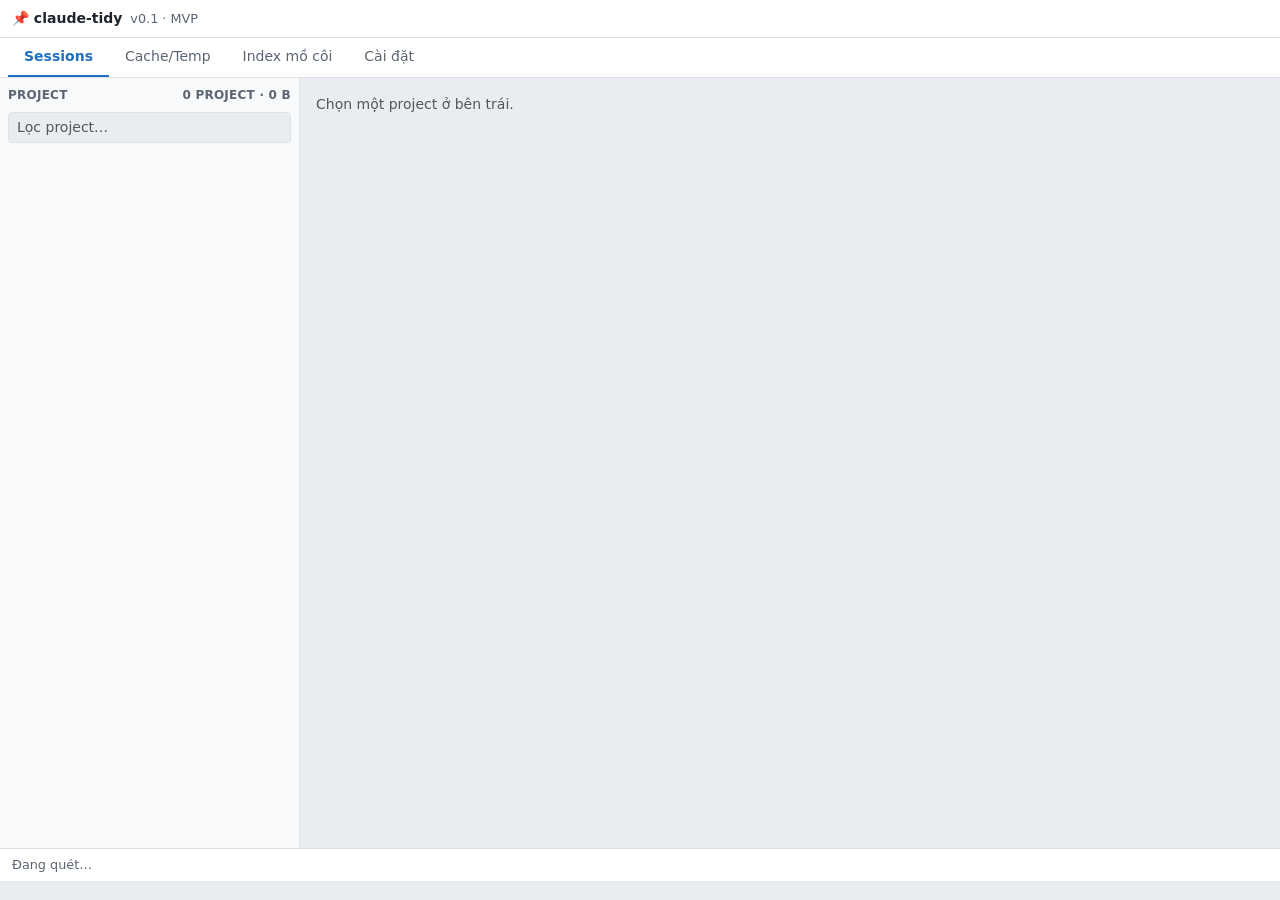
==== claude_tidy/webui/static/index.html @ c6143e8a "Refactor UI components and update dependencies for pywebview migration - Removed ttkbootstrap depend" ====
<!DOCTYPE html>
<html lang="vi">
<head>
<meta charset="utf-8">
<meta name="viewport" content="width=device-width, initial-scale=1">
<title>claude-tidy</title>
<link rel="stylesheet" href="vendor/bootstrap/css/bootstrap.min.css">
<link rel="stylesheet" href="app.css">
</head>
<body x-data="app()" x-init="init()" x-cloak>

<!-- App bar: icon + name + version. No custom title bar — the native OS one
     stays (see claude_tidy/webui/CLAUDE.md for why). -->
<div class="ct-appbar d-flex align-items-center">
  <span class="fw-bold me-2">📌 claude-tidy</span>
  <span class="ct-version">v0.1 · MVP</span>
</div>

<ul class="nav ct-tabs px-2">
  <li class="nav-item">
    <button class="nav-link" :class="activeTab === 'sessions' && 'active'"
            @click="selectTab('sessions')">Sessions</button>
  </li>
  <li class="nav-item">
    <button class="nav-link" :class="activeTab === 'cache' && 'active'"
            @click="selectTab('cache')">Cache/Temp</button>
  </li>
  <li class="nav-item">
    <button class="nav-link" :class="activeTab === 'index' && 'active'"
            @click="selectTab('index')">
      Index mồ côi
      <span class="badge rounded-pill text-bg-secondary ms-1" x-show="orphanEntries.length"
            x-text="orphanEntries.length"></span>
    </button>
  </li>
  <li class="nav-item">
    <button class="nav-link" :class="activeTab === 'settings' && 'active'"
            @click="selectTab('settings')">Cài đặt</button>
  </li>
</ul>

<!-- ============================================================ Sessions -->
<div class="d-flex" style="height: calc(100vh - 130px);" x-show.important="activeTab === 'sessions'">
  <div class="ct-sidebar d-flex flex-column p-2">
    <div class="d-flex justify-content-between align-items-center mb-2">
      <span class="ct-sidebar-label">Project</span>
      <span class="ct-sidebar-label" x-text="`${projects.length} project · ${humanSize(projects.reduce((n,p)=>n+p.size_bytes,0))}`"></span>
    </div>
    <input type="text" class="form-control form-control-sm mb-2" placeholder="Lọc project…"
           x-model="projectFilter">
    <div class="overflow-auto flex-grow-1">
      <template x-for="p in filteredProjects" :key="p.id">
        <div>
          <div class="ct-project-row d-flex justify-content-between"
               :class="selectedProjectId === p.id && 'active'"
               @click="selectProject(p.id)">
            <span class="text-truncate" x-text="p.display_name"></span>
            <span class="text-nowrap small text-muted ms-2"
                  x-text="`${p.session_count} · ${humanSize(p.size_bytes)}`"></span>
          </div>
          <template x-for="w in p.worktrees" :key="w.id">
            <div class="ct-project-row d-flex justify-content-between ps-3"
                 :class="[selectedProjectId === w.id && 'active', !w.worktree_exists && 'ct-worktree-missing']"
                 @click="selectProject(w.id)">
              <span class="text-truncate" x-text="w.worktree_name"></span>
              <span class="text-nowrap small text-muted ms-2"
                    x-text="`${w.session_count} · ${humanSize(w.size_bytes)}${!w.worktree_exists ? ' · mất' : ''}`"></span>
            </div>
          </template>
        </div>
      </template>
    </div>
  </div>

  <div class="flex-grow-1 p-3 overflow-auto">
    <template x-if="!project">
      <p class="text-muted">Chọn một project ở bên trái.</p>
    </template>
    <template x-if="project">
      <div>
        <div class="d-flex justify-content-between align-items-start mb-2">
          <div>
            <h4 class="mb-0" x-text="project.display_name"></h4>
            <div class="text-muted small" x-text="project.cwd || project.id"></div>
          </div>
          <div class="d-flex gap-4">
            <div class="ct-stat-block">
              <div class="ct-stat-value" x-text="sessions.length"></div>
              <div class="ct-stat-label">session</div>
            </div>
            <div class="ct-stat-block">
              <div class="ct-stat-value" x-text="humanSize(sessions.reduce((n,s)=>n+s.size_bytes,0))"></div>
              <div class="ct-stat-label">trên đĩa</div>
            </div>
            <div class="ct-stat-block">
              <div class="ct-stat-value" x-text="sessions.filter(s=>s.risk==='danger').length"></div>
              <div class="ct-stat-label">đang chạy</div>
            </div>
          </div>
        </div>

        <div class="btn-group btn-group-sm mb-2" role="group">
          <button class="btn" :class="!riskFilter ? 'btn-primary' : 'btn-ct-neutral'"
                  @click="riskFilter = null">Tất cả</button>
          <button class="btn" :class="riskFilter === 'safe' ? 'btn-primary' : 'btn-ct-neutral'"
                  @click="riskFilter = 'safe'">An toàn</button>
          <button class="btn" :class="riskFilter === 'warning' ? 'btn-primary' : 'btn-ct-neutral'"
                  @click="riskFilter = 'warning'">Cảnh báo</button>
          <button class="btn" :class="riskFilter === 'danger' ? 'btn-primary' : 'btn-ct-neutral'"
                  @click="riskFilter = 'danger'">Đang chạy</button>
        </div>

        <div class="d-flex gap-2 mb-2">
          <button class="btn btn-sm btn-ct-neutral" @click="rescanSessions()">⟳ Quét lại</button>
          <button class="btn btn-sm btn-primary" :disabled="!checkedCount" @click="deleteChecked()">
            <span x-text="checkedCount ? `Xoá đã chọn (${checkedCount} · ${humanSize(checkedSize)})` : 'Xoá đã chọn'"></span>
          </button>
          <button class="btn btn-sm btn-outline-danger"
                  :disabled="!sessions.length"
                  data-bs-toggle="modal" data-bs-target="#deleteAllModal">
            Xoá tất cả session…
          </button>
        </div>

        <table class="table table-sm ct-table">
          <thead>
            <tr>
              <th style="width:28px"></th>
              <th>Session</th>
              <th>Ghi lần cuối</th>
              <th>Tin nhắn</th>
              <th>Dung lượng</th>
              <th>Rủi ro</th>
            </tr>
          </thead>
          <tbody>
            <template x-for="s in visibleSessions" :key="s.id">
              <tr @dblclick="s.risk !== 'danger' && deleteSingle(s.id)">
                <td>
                  <input type="checkbox" class="form-check-input" :disabled="s.risk === 'danger'"
                         :checked="!!checked[s.id]" @change="toggleSession(s.id)">
                </td>
                <td>
                  <div class="ct-session-title" x-text="s.title || '(không có tiêu đề)'"></div>
                  <div class="ct-session-file" x-text="s.id.slice(0,8) + '.jsonl'"></div>
                </td>
                <td x-text="relativeTime(s.last_write)"></td>
                <td x-text="s.message_count"></td>
                <td x-text="s.size_human"></td>
                <td>
                  <span :class="riskBadge(s).cls" x-text="riskBadge(s).text"></span>
                  <span x-show="s.risk === 'danger'" title="Đang chạy — không thể xoá">🔒</span>
                </td>
              </tr>
            </template>
          </tbody>
        </table>
      </div>
    </template>
  </div>
</div>

<!-- ============================================================== Cache -->
<div class="p-3 overflow-auto" style="height: calc(100vh - 130px);" x-show="activeTab === 'cache'">
  <div class="d-flex justify-content-between align-items-start mb-2">
    <div>
      <h4 class="mb-0">Cache & file tạm</h4>
      <div class="text-muted small">Claude Desktop (%APPDATA%\Claude) và %TEMP%\claude</div>
    </div>
    <div class="ct-stat-block">
      <div class="ct-stat-value" x-text="humanSize(cacheGroups.reduce((n,g)=>n+g.size_bytes,0))"></div>
      <div class="ct-stat-label">tổng có thể dọn</div>
    </div>
  </div>

  <div class="alert ct-alert-lock d-flex justify-content-between align-items-center" x-show.important="claudeDesktopPid">
    <div>
      <div class="fw-bold" x-text="`Claude Desktop đang chạy (PID ${claudeDesktopPid})`"></div>
      <div class="small">Một số file cache đang bị khoá. Đóng Claude Desktop trước khi xoá để tránh lỗi.</div>
    </div>
    <button class="btn btn-sm btn-ct-neutral" @click="rescanCache()">Kiểm tra lại</button>
  </div>

  <table class="table table-sm ct-table">
    <thead>
      <tr>
        <th style="width:28px"></th>
        <th>Nhóm</th>
        <th>Đường dẫn</th>
        <th>File</th>
        <th>Dung lượng</th>
      </tr>
    </thead>
    <tbody>
      <template x-for="g in cacheGroups" :key="g.id">
        <tr>
          <td><input type="checkbox" class="form-check-input" :checked="!!cacheChecked[g.id]"
                     @change="cacheChecked[g.id] = !cacheChecked[g.id]"></td>
          <td x-text="g.name"></td>
          <td class="text-muted small" x-text="g.root"></td>
          <td x-text="g.file_count"></td>
          <td x-text="g.size_human"></td>
        </tr>
      </template>
    </tbody>
  </table>

  <div class="d-flex justify-content-between align-items-center">
    <span class="text-muted small"
          x-text="cacheCheckedCount ? `Đã chọn ${cacheCheckedCount} nhóm · ${humanSize(cacheCheckedSize)}` : 'Tick một nhóm cache để xem trước & xoá.'"></span>
    <button class="btn btn-sm btn-primary" :disabled="!cacheCheckedCount" @click="deleteCacheChecked()">
      Xem trước & xoá
    </button>
  </div>
</div>

<!-- ========================================================= Index mồ côi -->
<div class="p-3 overflow-auto" style="height: calc(100vh - 130px);" x-show="activeTab === 'index'">
  <h4>Index mồ côi</h4>
  <p class="text-muted small">
    File ~/.claude/sessions/&lt;pid&gt;.json của process đã tắt, hoặc PID đã bị hệ điều hành cấp
    lại cho process khác (create_time không khớp procStart). Mỗi file cần được xác nhận riêng.
  </p>

  <table class="table table-sm ct-table">
    <thead>
      <tr><th>File</th><th>PID</th><th>procStart</th><th>Lý do</th></tr>
    </thead>
    <tbody>
      <template x-for="e in orphanEntries" :key="e.id">
        <tr class="ct-project-row" :class="selectedOrphanId === e.id && 'active'"
            @click="selectedOrphanId = e.id">
          <td x-text="e.id"></td>
          <td x-text="e.pid"></td>
          <td x-text="e.proc_start ? new Date(e.proc_start*1000).toISOString().replace('T',' ').slice(0,19) : '?'"></td>
          <td x-text="e.reason"></td>
        </tr>
      </template>
    </tbody>
  </table>

  <div class="d-flex justify-content-between align-items-center">
    <span class="text-muted small">ⓘ Không có nút "xoá tất cả" ở tab này — theo thiết kế.</span>
    <button class="btn btn-sm btn-danger" :disabled="!selectedOrphanId" @click="deleteSelectedOrphan()">
      Xoá file này…
    </button>
  </div>
</div>

<!-- ============================================================ Settings -->
<div class="p-3 overflow-auto" style="height: calc(100vh - 130px);" x-show="activeTab === 'settings'">
  <h4 class="mb-3">Cài đặt</h4>
  <div class="row">
    <div class="col-md-6">
      <h6 class="fw-bold">Backup</h6>
      <p class="text-muted small">Mọi thao tác xoá đều nén .zip + manifest sha256 trước.</p>
      <label class="form-label small text-muted">Thư mục lưu backup</label>
      <div class="input-group input-group-sm mb-2">
        <input type="text" class="form-control" x-model="settings.backup_dir">
        <button class="btn btn-ct-neutral" @click="browseBackupDir()">Chọn thư mục…</button>
      </div>
      <div class="form-check form-switch mb-2">
        <input class="form-check-input" type="checkbox" role="switch"
               x-model="settings.auto_prune_backups" id="autoPrune">
        <label class="form-check-label" for="autoPrune">
          Tự xoá backup cũ
          <div class="small text-muted">Xoá bản backup quá hạn khi khởi động app</div>
        </label>
      </div>
      <label class="form-label small text-muted">Giữ backup trong (ngày)</label>
      <input type="number" min="0" class="form-control form-control-sm mb-2" style="width:100px"
             x-model.number="settings.retention_days">
    </div>
    <div class="col-md-6">
      <h6 class="fw-bold">Phát hiện session</h6>
      <p class="text-muted small">Quyết định badge rủi ro và mục nào cần xác nhận.</p>
      <label class="form-label small text-muted">Ngưỡng "có thể đang active" (phút)</label>
      <input type="number" min="0" class="form-control form-control-sm mb-2" style="width:100px"
             x-model.number="settings.maybe_active_minutes">
      <label class="form-label small text-muted">Ngưỡng "mới dùng" (giờ)</label>
      <input type="number" min="0" class="form-control form-control-sm mb-2" style="width:100px"
             x-model.number="settings.recent_hours">
      <p class="small text-muted mt-2">
        Session có PID đang chạy (create_time khớp procStart) luôn bị bỏ qua — không có cài đặt
        nào tắt được.
      </p>
    </div>
  </div>
  <div class="d-flex justify-content-end align-items-center gap-2 mt-3">
    <span :class="settingsStatusOk ? 'text-success' : 'text-danger'" x-text="settingsStatus"></span>
    <button class="btn btn-sm btn-primary" @click="saveSettings()">Lưu</button>
  </div>
</div>

<!-- =============================================================== Status -->
<div class="ct-statusbar d-flex justify-content-between">
  <span x-text="statusLeft"></span>
  <span x-text="statusRight"></span>
</div>

<!-- ======================================================= Delete-all pre-check -->
<div class="modal fade" id="deleteAllModal" tabindex="-1">
  <div class="modal-dialog">
    <div class="modal-content">
      <div class="modal-header">
        <h5 class="modal-title">Xoá tất cả session của project?</h5>
        <button type="button" class="btn-close" data-bs-dismiss="modal"></button>
      </div>
      <div class="modal-body">
        <p>Đây là thao tác xoá diện rộng nhất. Mọi mục vẫn đi qua backup và kiểm tra active như bình thường.</p>
        <div class="form-check" x-show="project && project.worktrees && project.worktrees.length">
          <input class="form-check-input" type="checkbox" id="includeWorktrees" x-model="includeWtChecked">
          <label class="form-check-label" for="includeWorktrees">
            Áp dụng cho cả <span x-text="project?.worktrees?.length"></span> worktree con
          </label>
        </div>
      </div>
      <div class="modal-footer">
        <button class="btn btn-ct-neutral" data-bs-dismiss="modal">Huỷ</button>
        <button class="btn btn-primary" data-bs-dismiss="modal"
                @click="deleteAllProject(includeWtChecked)">Tiếp tục xem trước</button>
      </div>
    </div>
  </div>
</div>

<!-- ======================================================= Dry-run preview -->
<div class="modal fade" id="previewModal" tabindex="-1" data-bs-backdrop="static">
  <div class="modal-dialog modal-lg modal-dialog-scrollable">
    <div class="modal-content" x-show="preview">
      <div class="modal-header">
        <h5 class="modal-title">Xem trước khi xoá</h5>
        <button type="button" class="btn-close" data-bs-dismiss="modal"></button>
      </div>
      <div class="modal-body" x-show="preview">
        <p class="text-muted small" x-show="preview">
          Dry-run · <span x-text="preview?.label"></span> ·
          <span x-text="(preview?.will_delete.length||0) + previewConfirmedIds.length"></span> mục được chọn ·
          chưa có gì bị xoá
        </p>

        <template x-if="preview?.will_delete?.length">
          <div class="mb-3">
            <h6 class="text-success">Sẽ xoá</h6>
            <div class="small" x-text="`${preview.will_delete.length} mục · ${humanSize(preview.will_delete.reduce((n,t)=>n+t.size_bytes,0))}`"></div>
            <ul class="list-unstyled mt-1">
              <template x-for="t in preview.will_delete" :key="t.id">
                <li class="d-flex justify-content-between border-bottom py-1">
                  <span x-text="t.label"></span><span class="text-muted" x-text="t.size_human"></span>
                </li>
              </template>
            </ul>
          </div>
        </template>

        <template x-if="preview?.needs_confirmation?.length">
          <div class="mb-3">
            <h6 class="text-warning">Cần xác nhận từng mục</h6>
            <div class="small text-muted mb-1">maybe_active · chỉ xoá mục bạn tick</div>
            <template x-for="t in preview.needs_confirmation" :key="t.id">
              <div class="form-check d-flex justify-content-between border-bottom py-1">
                <span>
                  <input class="form-check-input me-2" type="checkbox"
                         :checked="!!previewChecked[t.id]"
                         @change="previewChecked[t.id] = !previewChecked[t.id]">
                  <label x-text="t.label"></label>
                </span>
                <span class="text-muted" x-text="t.size_human"></span>
              </div>
            </template>
          </div>
        </template>

        <template x-if="preview?.skipped?.length">
          <div class="mb-3">
            <h6 class="text-danger">Sẽ bỏ qua</h6>
            <div class="small text-muted mb-1">active · không có cách ép xoá</div>
            <template x-for="row in preview.skipped" :key="row.target.id">
              <div class="d-flex justify-content-between border-bottom py-1">
                <span x-text="row.target.label"></span>
                <span class="text-muted small" x-text="row.reason"></span>
              </div>
            </template>
          </div>
        </template>

        <div x-show="preview?.typed_name_required">
          <label class="form-label small">
            Nhập đúng tên project <code x-text="preview?.typed_name_required"></code> để bật nút Xoá
          </label>
          <input type="text" class="form-control form-control-sm" x-model="typedName"
                 :placeholder="preview?.typed_name_required">
          <div class="small text-muted mt-1">Không có đường tắt bỏ qua bước kiểm tra active.</div>
        </div>
      </div>
      <div class="modal-footer">
        <button class="btn btn-ct-neutral" data-bs-dismiss="modal">Huỷ</button>
        <button class="btn btn-danger" :disabled="!previewCanConfirm" @click="confirmDelete()">
          <span x-text="`Backup & xoá ${(preview?.will_delete.length||0) + previewConfirmedIds.length} mục (${humanSize(previewConfirmedSizeBytes)})`"></span>
        </button>
      </div>
    </div>
  </div>
</div>

<!-- ============================================================= Progress -->
<div class="modal fade" id="progressModal" tabindex="-1" data-bs-backdrop="static" data-bs-keyboard="false">
  <div class="modal-dialog">
    <div class="modal-content">
      <div class="modal-header">
        <h5 class="modal-title">Đang xoá</h5>
      </div>
      <div class="modal-body">
        <p x-text="progress ? `${progress.phase === 'backup' ? 'Đang backup' : 'Đang xoá'} ${progress.done}/${progress.total} ${progress.current||''}` : 'Đang chuẩn bị…'"></p>
        <div class="progress">
          <div class="progress-bar" role="progressbar"
               :style="`width: ${progress && progress.total ? (progress.done/progress.total*100) : 0}%`"></div>
        </div>
      </div>
      <div class="modal-footer">
        <button class="btn btn-ct-neutral" @click="cancelDelete()">Huỷ (dừng sau mục hiện tại)</button>
      </div>
    </div>
  </div>
</div>

<!-- ================================================================ Result -->
<div class="modal fade" id="resultModal" tabindex="-1">
  <div class="modal-dialog modal-lg modal-dialog-scrollable">
    <div class="modal-content" x-show="result">
      <div class="modal-header">
        <h5 class="modal-title">Kết quả</h5>
        <button type="button" class="btn-close" data-bs-dismiss="modal"></button>
      </div>
      <div class="modal-body">
        <div class="alert alert-danger" x-show="result?.error" x-text="result?.error"></div>
        <template x-if="result && !result.error">
          <div>
            <p x-text="`Đã xoá ${result.deleted.length} mục, giải phóng ${result.freed_human}.`"></p>
            <p class="text-warning" x-show="result.cancelled">Đã dừng theo yêu cầu — các mục còn lại chưa bị động tới.</p>
            <div x-show="result.backup_path" class="mb-2">
              <label class="form-label small text-muted">Backup</label>
              <input type="text" class="form-control form-control-sm" readonly :value="result.backup_path">
            </div>
            <template x-if="result.skipped?.length">
              <div class="mb-2">
                <h6 class="text-danger">Đã bỏ qua</h6>
                <template x-for="row in result.skipped" :key="row.target.id">
                  <div class="small" x-text="`• ${row.target.label} — ${row.reason}`"></div>
                </template>
              </div>
            </template>
            <template x-if="result.needs_confirmation?.length">
              <div class="mb-2">
                <h6 class="text-warning">Không xoá (chưa xác nhận)</h6>
                <template x-for="t in result.needs_confirmation" :key="t.id">
                  <div class="small" x-text="`• ${t.label}`"></div>
                </template>
              </div>
            </template>
            <template x-if="result.failed_files?.length">
              <div>
                <h6 class="text-danger" x-text="`${result.failed_files.length} file không xoá được`"></h6>
                <template x-for="f in result.failed_files.slice(0,50)">
                  <div class="small" x-text="`• ${f.path}: ${f.error}`"></div>
                </template>
              </div>
            </template>
          </div>
        </template>
      </div>
      <div class="modal-footer">
        <button class="btn btn-primary" data-bs-dismiss="modal">Đóng</button>
      </div>
    </div>
  </div>
</div>

<script src="vendor/bootstrap/js/bootstrap.bundle.min.js"></script>
<script src="app.js"></script>
<script src="vendor/alpine.min.js" defer></script>
</body>
</html>
---- claude_tidy/webui/static/app.css ----
/* Design tokens sampled from docs/claude-tidy — UI.html via getComputedStyle()
   in a live browser — not eyeballed. See claude_tidy/webui/CLAUDE.md. */
:root {
  --ct-body-bg: #e9ecf0;
  --ct-panel-bg: #f8f9fb;
  --ct-border: #cfd5dc;
  --ct-border-light: #dde1e6;
  --ct-text: #1c2430;
  --ct-muted: #5b6573;
  --ct-accent: #1f6fc5;
  --ct-danger: #b3261e;
  --ct-warning-bg: #fdf0d2;
  --ct-warning-fg: #7a5200;

  --bs-body-font-family: "IBM Plex Sans", "Segoe UI", system-ui, sans-serif;
  --bs-primary: var(--ct-accent);
  --bs-primary-rgb: 31, 111, 197;
  --bs-danger: var(--ct-danger);
  --bs-body-color: var(--ct-text);
  --bs-body-bg: var(--ct-body-bg);
}

body {
  background: var(--ct-body-bg);
  color: var(--ct-text);
  font-size: 14px;
}

.ct-appbar {
  background: #ffffff;
  border-bottom: 1px solid var(--ct-border-light);
  padding: .5rem .75rem;
}

.ct-appbar .ct-version {
  color: var(--ct-muted);
  font-size: .8rem;
}

.ct-tabs {
  background: #ffffff;
  border-bottom: 1px solid var(--ct-border-light);
}

.ct-tabs .nav-link {
  color: var(--ct-muted);
  font-weight: 500;
  border: 0;
  border-bottom: 2px solid transparent;
  border-radius: 0;
}

.ct-tabs .nav-link.active {
  color: var(--ct-accent);
  font-weight: 600;
  background: transparent;
  border-bottom-color: var(--ct-accent);
}

.ct-sidebar {
  background: var(--ct-panel-bg);
  border-right: 1px solid var(--ct-border-light);
  width: 300px;
  min-width: 300px;
}

.ct-sidebar-label {
  color: var(--ct-muted);
  font-size: .75rem;
  font-weight: 700;
  letter-spacing: .02em;
  text-transform: uppercase;
}

.ct-project-row {
  cursor: pointer;
  padding: .35rem .5rem;
  border-radius: 4px;
}

.ct-project-row:hover {
  background: #eef1f4;
}

.ct-project-row.active {
  background: #dde7f3;
  font-weight: 600;
}

.ct-project-row .ct-worktree-missing {
  color: var(--ct-danger);
}

.ct-stat-block {
  text-align: right;
}

.ct-stat-block .ct-stat-value {
  font-size: 1.15rem;
  font-weight: 700;
  line-height: 1.1;
}

.ct-stat-block .ct-stat-label {
  color: var(--ct-muted);
  font-size: .75rem;
}

/* Risk-filter chips: an active chip is a filled `.btn-primary`; the rest
   use this neutral variant — ttkbootstrap's own "secondary" preset tints
   both text and border, which read too flat/disabled by comparison. */
.btn-ct-neutral {
  background: #ffffff;
  color: var(--ct-text);
  border: 1px solid var(--ct-border);
}

.btn-ct-neutral:hover {
  background: #f3f5f7;
  color: var(--ct-text);
}

table.ct-table thead th {
  color: var(--ct-muted);
  font-size: .75rem;
  font-weight: 600;
  border-bottom: 1px solid var(--ct-border-light);
  background: var(--ct-panel-bg);
  white-space: nowrap;
}

table.ct-table td {
  vertical-align: middle;
}

.ct-session-title {
  font-weight: 500;
}

.ct-session-file {
  color: var(--ct-muted);
  font-size: .8rem;
}

/* Risk badges: real rounded pills, unlike the ttkbootstrap build (a
   ttk.Treeview cell can only tag a whole row, never draw a pill inside one
   cell — see claude_tidy/ui/CLAUDE.md). HTML doesn't have that limit. */
.ct-badge {
  display: inline-block;
  padding: .15rem .6rem;
  border-radius: 999px;
  font-size: .75rem;
  font-weight: 600;
}

.ct-badge-danger {
  background: var(--ct-danger);
  color: #ffffff;
}

.ct-badge-warning {
  background: var(--ct-warning-bg);
  color: var(--ct-warning-fg);
}

.ct-badge-safe {
  color: var(--ct-muted);
  font-weight: 400;
}

.ct-statusbar {
  background: #ffffff;
  border-top: 1px solid var(--ct-border-light);
  color: var(--ct-muted);
  font-size: .8rem;
  padding: .4rem .75rem;
}

.ct-alert-lock {
  background: var(--ct-warning-bg);
  color: var(--ct-warning-fg);
  border: 1px solid #f0dca8;
}
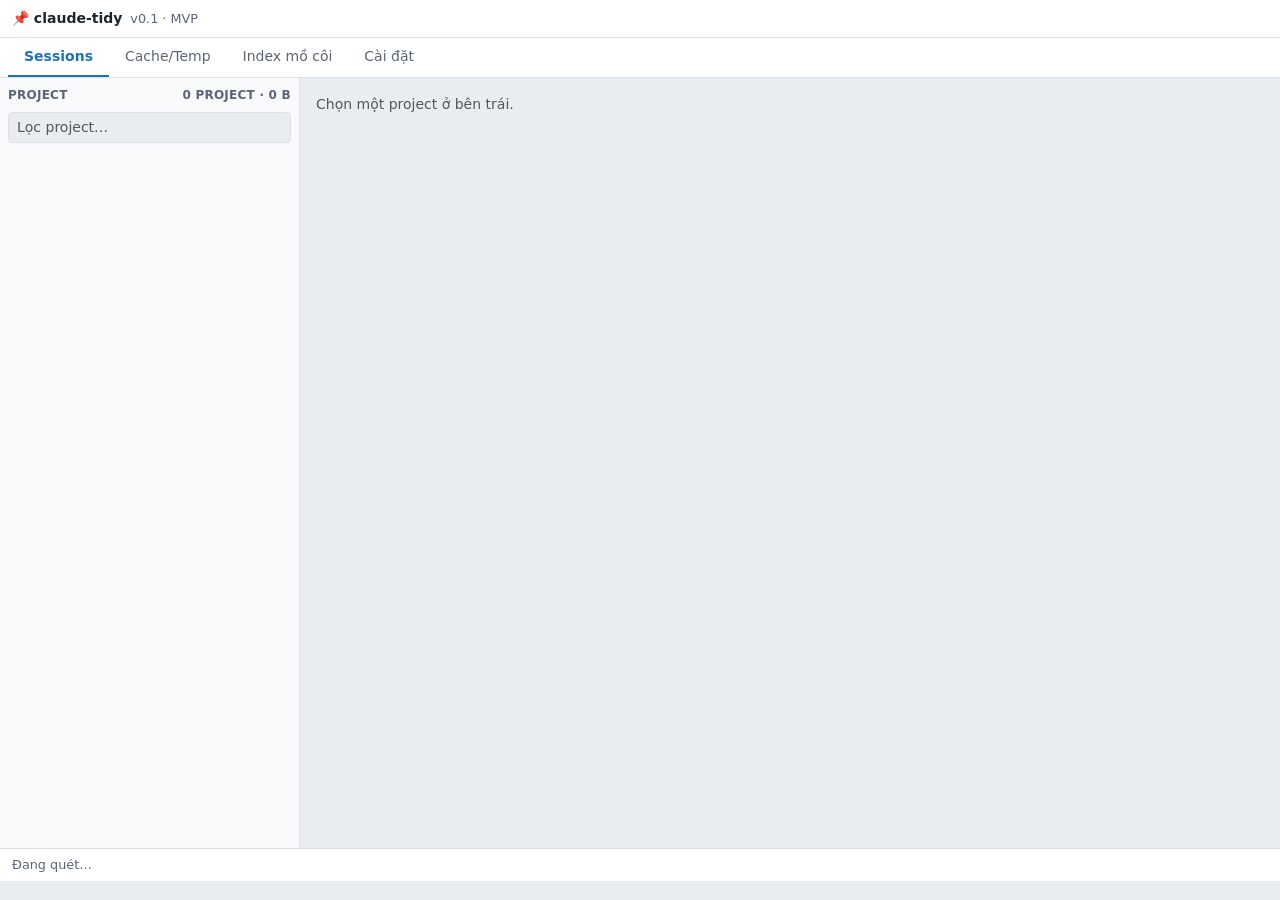
==== commit b848d6cd: "feat(webui): implement project context menu for session management and folder operations" ====
--- a/claude_tidy/webui/static/index.html
+++ b/claude_tidy/webui/static/index.html
@@ -53,7 +53,8 @@
         <div>
           <div class="ct-project-row d-flex justify-content-between"
                :class="selectedProjectId === p.id && 'active'"
-               @click="selectProject(p.id)">
+               @click="selectProject(p.id)"
+               @contextmenu.prevent="openProjectMenu($event, p)">
             <span class="text-truncate" x-text="p.display_name"></span>
             <span class="text-nowrap small text-muted ms-2"
                   x-text="`${p.session_count} · ${humanSize(p.size_bytes)}`"></span>
@@ -61,7 +62,8 @@
           <template x-for="w in p.worktrees" :key="w.id">
             <div class="ct-project-row d-flex justify-content-between ps-3"
                  :class="[selectedProjectId === w.id && 'active', !w.worktree_exists && 'ct-worktree-missing']"
-                 @click="selectProject(w.id)">
+                 @click="selectProject(w.id)"
+                 @contextmenu.prevent="openProjectMenu($event, w)">
               <span class="text-truncate" x-text="w.worktree_name"></span>
               <span class="text-nowrap small text-muted ms-2"
                     x-text="`${w.session_count} · ${humanSize(w.size_bytes)}${!w.worktree_exists ? ' · mất' : ''}`"></span>
@@ -160,6 +162,20 @@
   </div>
 </div>
 
+<!-- Project right-click menu (Sessions tab sidebar) -->
+<ul class="dropdown-menu show" x-show="projectMenu" x-on:click.outside="projectMenu = null"
+    :style="`position: fixed; left: ${projectMenu?.x}px; top: ${projectMenu?.y}px; z-index: 3000;`">
+  <li><h6 class="dropdown-header text-truncate" style="max-width: 260px"
+          x-text="projectMenu?.project.display_name"></h6></li>
+  <li><button class="dropdown-item" @click="openProjectFolder()">📂 Open Explorer</button></li>
+  <li><button class="dropdown-item" @click="copyProjectPath()">📋 Sao chép</button></li>
+  <li><button class="dropdown-item" @click="rescanProjectMenu()">⟳ Quét lại</button></li>
+  <li><hr class="dropdown-divider"></li>
+  <li><button class="dropdown-item text-danger" :disabled="!projectMenu?.project.session_count"
+              :class="!projectMenu?.project.session_count && 'disabled'"
+              @click="deleteAllProjectMenu()">🗑 Xoá tất cả session…</button></li>
+</ul>
+
 <!-- ============================================================== Cache -->
 <div class="p-3 overflow-auto" style="height: calc(100vh - 130px);" x-show="activeTab === 'cache'">
   <div class="d-flex justify-content-between align-items-start mb-2">
@@ -384,9 +400,14 @@
           </div>
         </template>
 
-        <div x-show="preview?.typed_name_required">
+        <div x-show="preview?.typed_name_required" x-data="{ copied: false }">
           <label class="form-label small">
-            Nhập đúng tên project <code x-text="preview?.typed_name_required"></code> để bật nút Xoá
+            Nhập đúng tên project <code x-text="preview?.typed_name_required"></code>
+            <button type="button" class="btn btn-link btn-sm p-0 align-baseline"
+                    title="Sao chép tên project"
+                    @click="navigator.clipboard.writeText(preview?.typed_name_required || ''); copied = true; setTimeout(() => copied = false, 1500)"
+                    x-text="copied ? 'Đã copy' : 'Sao chép'"></button>
+            để bật nút Xoá
           </label>
           <input type="text" class="form-control form-control-sm" x-model="typedName"
                  :placeholder="preview?.typed_name_required">
@@ -411,7 +432,7 @@
         <h5 class="modal-title">Đang xoá</h5>
       </div>
       <div class="modal-body">
-        <p x-text="progress ? `${progress.phase === 'backup' ? 'Đang backup' : 'Đang xoá'} ${progress.done}/${progress.total} ${progress.current||''}` : 'Đang chuẩn bị…'"></p>
+        <p x-text="progress ? `${progress.phase === 'backup' ? 'Đang backup' : progress.phase === 'verify' ? 'Đang xác thực backup' : 'Đang xoá'} ${progress.done}/${progress.total} ${progress.current||''}` : 'Đang chuẩn bị…'"></p>
         <div class="progress">
           <div class="progress-bar" role="progressbar"
                :style="`width: ${progress && progress.total ? (progress.done/progress.total*100) : 0}%`"></div>
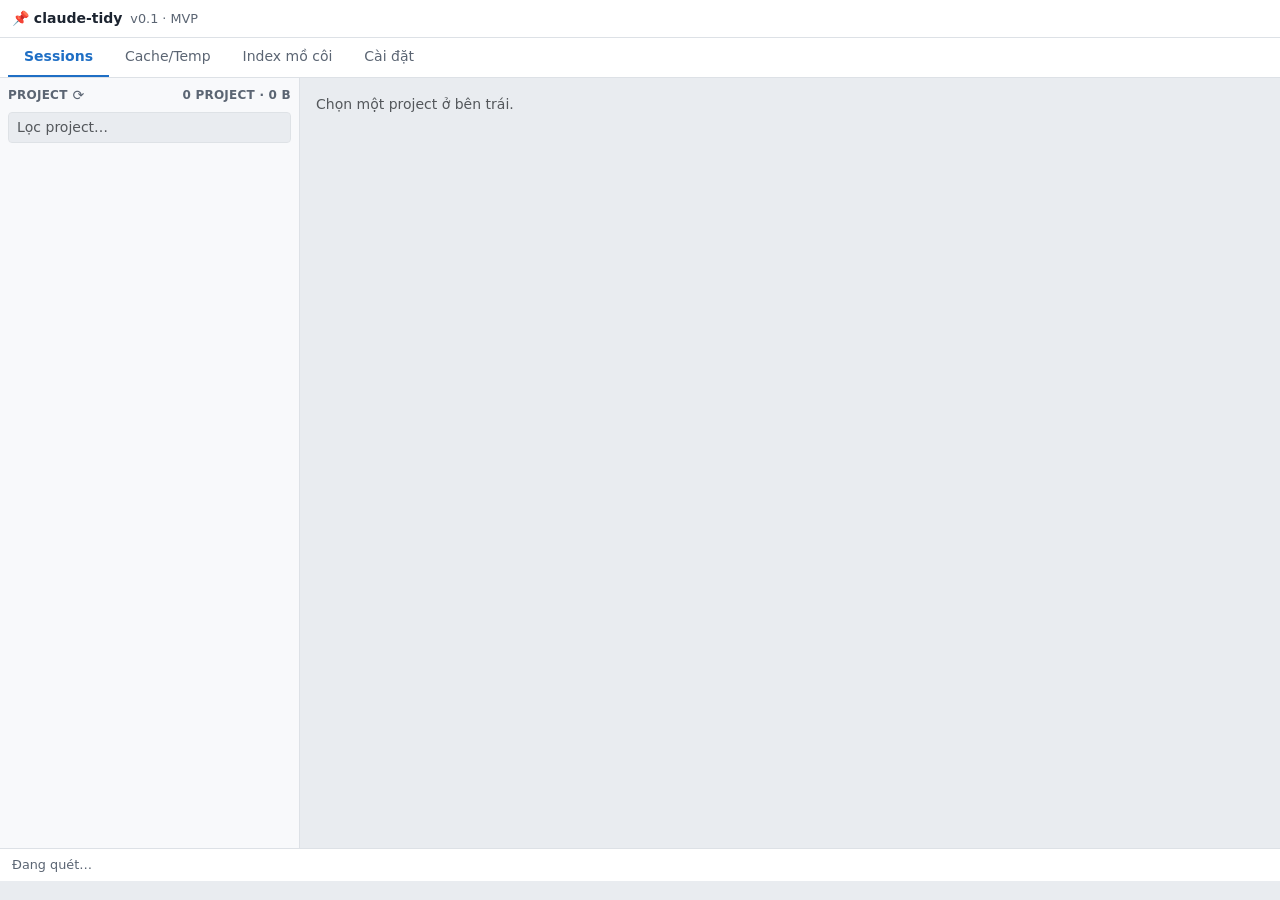
==== commit 8e37346b: "feat(webui): enhance project sidebar with refresh button and progress reporting" ====
--- a/claude_tidy/webui/static/index.html
+++ b/claude_tidy/webui/static/index.html
@@ -43,7 +43,11 @@
 <div class="d-flex" style="height: calc(100vh - 130px);" x-show.important="activeTab === 'sessions'">
   <div class="ct-sidebar d-flex flex-column p-2">
     <div class="d-flex justify-content-between align-items-center mb-2">
-      <span class="ct-sidebar-label">Project</span>
+      <span class="ct-sidebar-label d-flex align-items-center gap-1">
+        Project
+        <button type="button" class="btn btn-sm btn-link p-0 ct-sidebar-refresh" title="Quét lại danh sách project"
+                :disabled="scanning" @click="rescanSessions()">⟳</button>
+      </span>
       <span class="ct-sidebar-label" x-text="`${projects.length} project · ${humanSize(projects.reduce((n,p)=>n+p.size_bytes,0))}`"></span>
     </div>
     <input type="text" class="form-control form-control-sm mb-2" placeholder="Lọc project…"
--- a/claude_tidy/webui/static/app.css
+++ b/claude_tidy/webui/static/app.css
@@ -70,6 +70,16 @@
   font-weight: 700;
   letter-spacing: .02em;
   text-transform: uppercase;
+}
+
+.ct-sidebar-refresh {
+  color: var(--ct-muted);
+  text-decoration: none;
+  line-height: 1;
+}
+
+.ct-sidebar-refresh:hover:not(:disabled) {
+  color: var(--ct-accent);
 }
 
 .ct-project-row {
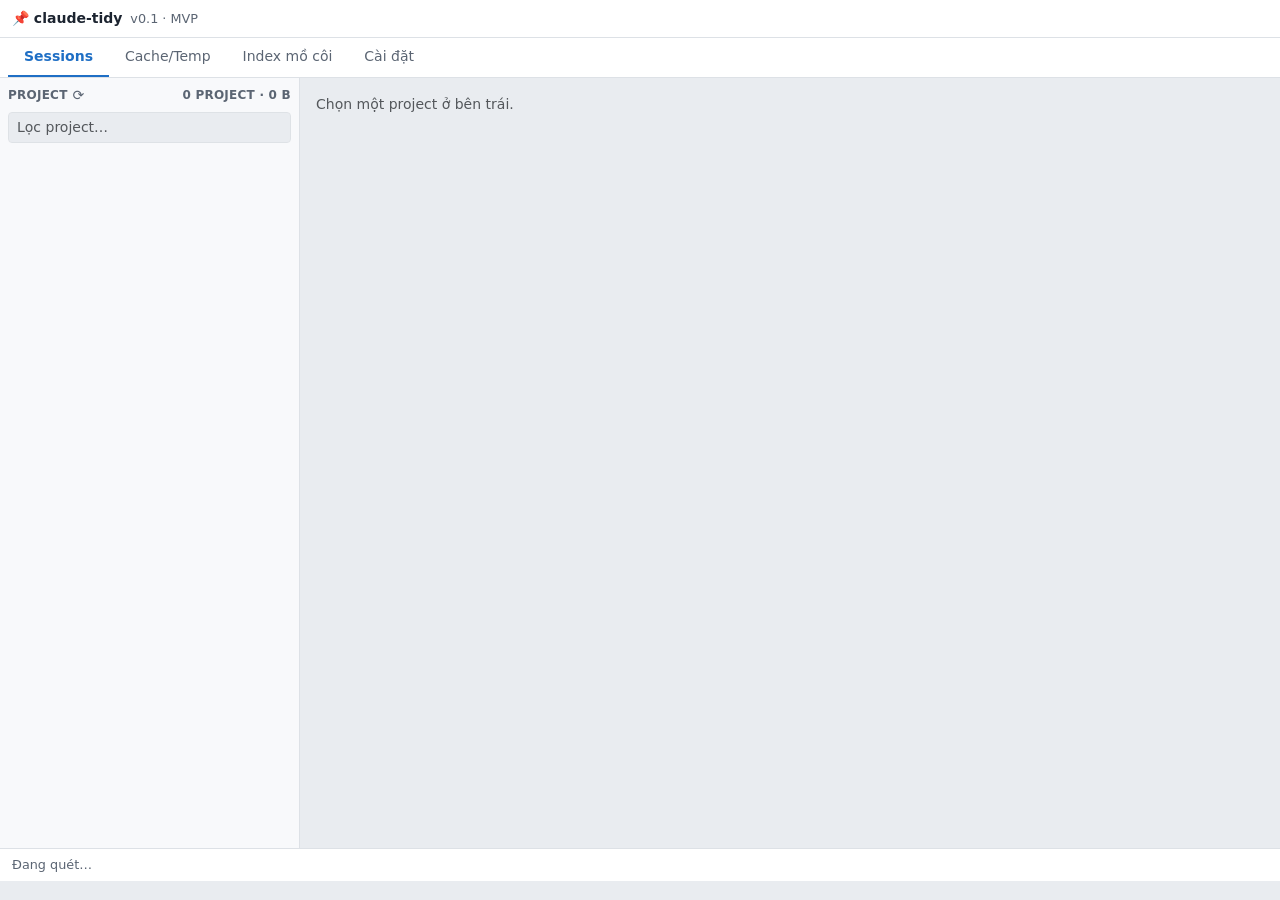
==== commit c8075586: "feat: implement backup restore functionality - Added `list_backups`, `preview_restore`, and `execute" ====
--- a/claude_tidy/webui/static/index.html
+++ b/claude_tidy/webui/static/index.html
@@ -310,6 +310,37 @@
     <span :class="settingsStatusOk ? 'text-success' : 'text-danger'" x-text="settingsStatus"></span>
     <button class="btn btn-sm btn-primary" @click="saveSettings()">Lưu</button>
   </div>
+
+  <hr class="my-3">
+  <div class="d-flex justify-content-between align-items-center mb-2">
+    <h6 class="fw-bold mb-0">Khôi phục từ backup</h6>
+    <button class="btn btn-sm btn-ct-neutral" @click="rescanBackups()">⟳ Quét lại</button>
+  </div>
+  <p class="text-muted small">Đọc lại đúng file/thư mục đã bị xoá từ một bản backup .zip. Cảnh báo nếu file đích đã tồn tại — không tự ghi đè khi chưa xác nhận.</p>
+  <template x-if="backups.length">
+    <table class="table table-sm ct-table">
+      <thead>
+        <tr><th>Thời gian</th><th>Label</th><th>Chế độ</th><th>Số mục</th><th>Dung lượng</th><th></th></tr>
+      </thead>
+      <tbody>
+        <template x-for="b in backups" :key="b.id">
+          <tr>
+            <td x-text="new Date(b.created_at*1000).toISOString().replace('T',' ').slice(0,19)"></td>
+            <td x-text="b.label"></td>
+            <td x-text="b.mode"></td>
+            <td x-text="b.target_count"></td>
+            <td x-text="b.size_human"></td>
+            <td>
+              <button class="btn btn-sm btn-outline-primary" @click="startRestorePreview(b.id)">
+                Xem trước & khôi phục
+              </button>
+            </td>
+          </tr>
+        </template>
+      </tbody>
+    </table>
+  </template>
+  <p class="text-muted small" x-show="!backups.length">Chưa có backup nào trong thư mục cấu hình ở trên.</p>
 </div>
 
 <!-- =============================================================== Status -->
@@ -501,6 +532,135 @@
   </div>
 </div>
 
+<!-- ======================================================= Restore preview -->
+<div class="modal fade" id="restorePreviewModal" tabindex="-1" data-bs-backdrop="static">
+  <div class="modal-dialog modal-lg modal-dialog-scrollable">
+    <div class="modal-content" x-show="restorePreview">
+      <div class="modal-header">
+        <h5 class="modal-title">Xem trước khi khôi phục</h5>
+        <button type="button" class="btn-close" data-bs-dismiss="modal"></button>
+      </div>
+      <div class="modal-body" x-show="restorePreview">
+        <p class="text-muted small">
+          <span x-text="restorePreview?.backup.label"></span> ·
+          <span x-text="restorePreview?.backup.mode"></span> · chưa có gì được ghi
+        </p>
+
+        <template x-if="restorePreview?.will_restore?.length">
+          <div class="mb-3">
+            <h6 class="text-success">Sẽ khôi phục</h6>
+            <ul class="list-unstyled mt-1">
+              <template x-for="i in restorePreview.will_restore" :key="i.id">
+                <li class="d-flex justify-content-between border-bottom py-1">
+                  <span x-text="i.label"></span>
+                  <span class="text-muted small" x-text="`${i.file_count} file · ${i.size_human}`"></span>
+                </li>
+              </template>
+            </ul>
+          </div>
+        </template>
+
+        <template x-if="restorePreview?.needs_confirmation?.length">
+          <div class="mb-3">
+            <h6 class="text-warning">Cần xác nhận ghi đè</h6>
+            <div class="small text-muted mb-1">File đích đã tồn tại — chỉ ghi đè mục bạn tick</div>
+            <template x-for="i in restorePreview.needs_confirmation" :key="i.id">
+              <div class="form-check d-flex justify-content-between border-bottom py-1">
+                <span>
+                  <input class="form-check-input me-2" type="checkbox"
+                         :checked="!!restoreChecked[i.id]"
+                         @change="restoreChecked[i.id] = !restoreChecked[i.id]">
+                  <label x-text="i.label"></label>
+                </span>
+                <span class="text-muted small" x-text="`${i.file_count} file · ${i.size_human}`"></span>
+              </div>
+            </template>
+          </div>
+        </template>
+
+        <template x-if="restorePreview?.refused?.length">
+          <div class="mb-3">
+            <h6 class="text-danger">Sẽ bỏ qua</h6>
+            <template x-for="row in restorePreview.refused" :key="row.item.id">
+              <div class="d-flex justify-content-between border-bottom py-1">
+                <span x-text="row.item.label"></span>
+                <span class="text-muted small" x-text="row.reason"></span>
+              </div>
+            </template>
+          </div>
+        </template>
+      </div>
+      <div class="modal-footer">
+        <button class="btn btn-ct-neutral" data-bs-dismiss="modal">Huỷ</button>
+        <button class="btn btn-primary" :disabled="!restoreCanConfirm" @click="confirmRestore()">
+          Khôi phục
+        </button>
+      </div>
+    </div>
+  </div>
+</div>
+
+<!-- ==================================================== Restore progress -->
+<div class="modal fade" id="restoreProgressModal" tabindex="-1" data-bs-backdrop="static" data-bs-keyboard="false">
+  <div class="modal-dialog">
+    <div class="modal-content">
+      <div class="modal-header">
+        <h5 class="modal-title">Đang khôi phục</h5>
+      </div>
+      <div class="modal-body">
+        <p x-text="restoreProgress ? `Đang khôi phục ${restoreProgress.done}/${restoreProgress.total} ${restoreProgress.current||''}` : 'Đang chuẩn bị…'"></p>
+        <div class="progress">
+          <div class="progress-bar" role="progressbar"
+               :style="`width: ${restoreProgress && restoreProgress.total ? (restoreProgress.done/restoreProgress.total*100) : 0}%`"></div>
+        </div>
+      </div>
+      <div class="modal-footer">
+        <button class="btn btn-ct-neutral" @click="cancelRestore()">Huỷ (dừng sau mục hiện tại)</button>
+      </div>
+    </div>
+  </div>
+</div>
+
+<!-- ======================================================= Restore result -->
+<div class="modal fade" id="restoreResultModal" tabindex="-1">
+  <div class="modal-dialog modal-lg modal-dialog-scrollable">
+    <div class="modal-content" x-show="restoreResult">
+      <div class="modal-header">
+        <h5 class="modal-title">Kết quả khôi phục</h5>
+        <button type="button" class="btn-close" data-bs-dismiss="modal"></button>
+      </div>
+      <div class="modal-body">
+        <div class="alert alert-danger" x-show="restoreResult?.error" x-text="restoreResult?.error"></div>
+        <template x-if="restoreResult && !restoreResult.error">
+          <div>
+            <p x-text="`Đã khôi phục ${restoreResult.restored.length} mục.`"></p>
+            <p class="text-warning" x-show="restoreResult.cancelled">Đã dừng theo yêu cầu — các mục còn lại chưa được khôi phục.</p>
+            <template x-if="restoreResult.skipped?.length">
+              <div class="mb-2">
+                <h6 class="text-danger">Đã bỏ qua</h6>
+                <template x-for="row in restoreResult.skipped" :key="row.item.id">
+                  <div class="small" x-text="`• ${row.item.label} — ${row.reason}`"></div>
+                </template>
+              </div>
+            </template>
+            <template x-if="restoreResult.failed_files?.length">
+              <div>
+                <h6 class="text-danger" x-text="`${restoreResult.failed_files.length} mục lỗi`"></h6>
+                <template x-for="f in restoreResult.failed_files.slice(0,50)">
+                  <div class="small" x-text="`• ${f.path}: ${f.error}`"></div>
+                </template>
+              </div>
+            </template>
+          </div>
+        </template>
+      </div>
+      <div class="modal-footer">
+        <button class="btn btn-primary" data-bs-dismiss="modal">Đóng</button>
+      </div>
+    </div>
+  </div>
+</div>
+
 <script src="vendor/bootstrap/js/bootstrap.bundle.min.js"></script>
 <script src="app.js"></script>
 <script src="vendor/alpine.min.js" defer></script>
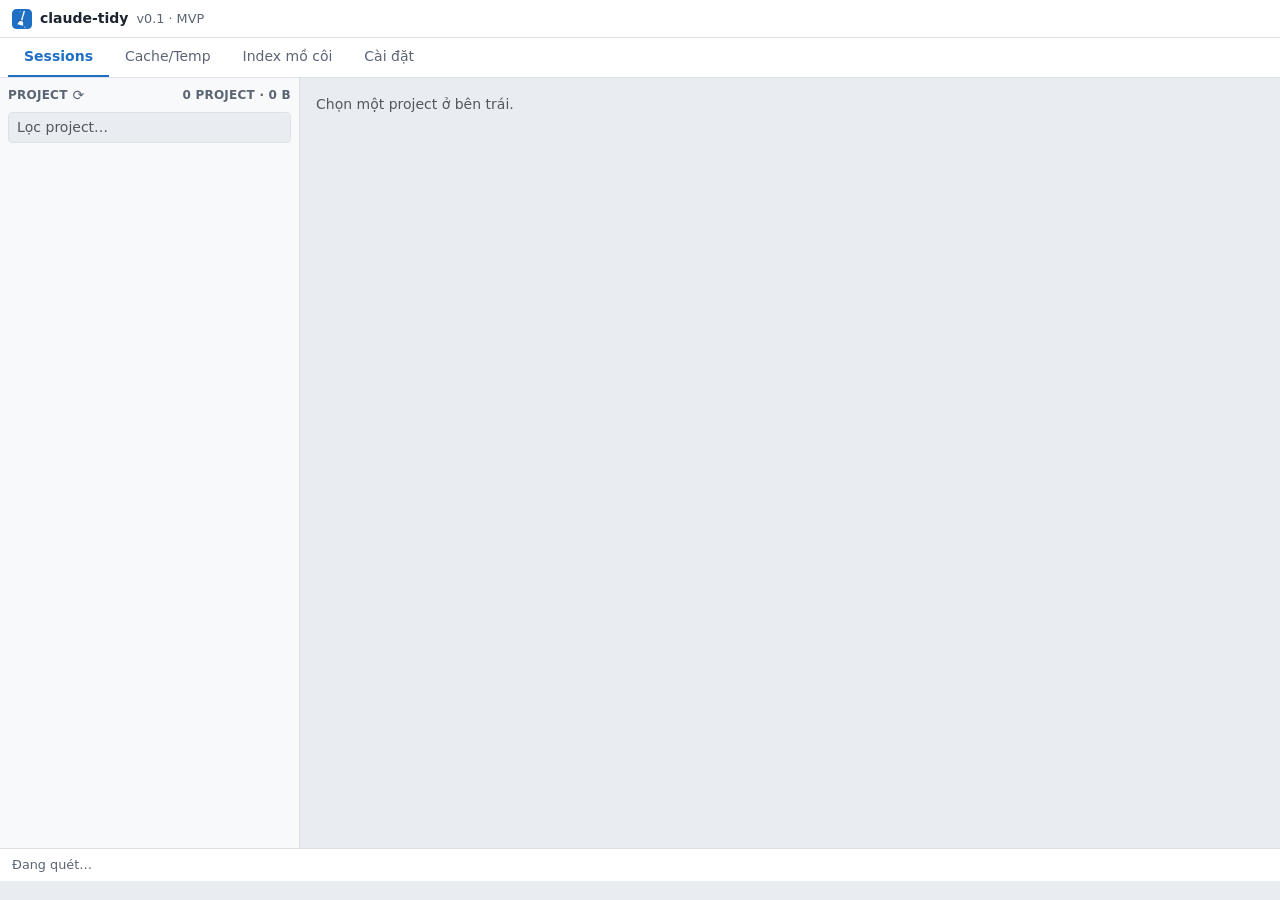
==== commit 4a044e46: "feat: add icon generation and integrate into app with updated version" ====
--- a/claude_tidy/webui/static/index.html
+++ b/claude_tidy/webui/static/index.html
@@ -4,6 +4,7 @@
 <meta charset="utf-8">
 <meta name="viewport" content="width=device-width, initial-scale=1">
 <title>claude-tidy</title>
+<link rel="icon" href="icon.png">
 <link rel="stylesheet" href="vendor/bootstrap/css/bootstrap.min.css">
 <link rel="stylesheet" href="app.css">
 </head>
@@ -12,7 +13,8 @@
 <!-- App bar: icon + name + version. No custom title bar — the native OS one
      stays (see claude_tidy/webui/CLAUDE.md for why). -->
 <div class="ct-appbar d-flex align-items-center">
-  <span class="fw-bold me-2">📌 claude-tidy</span>
+  <img src="icon.png" alt="" width="20" height="20" class="me-2">
+  <span class="fw-bold me-2">claude-tidy</span>
   <span class="ct-version">v0.1 · MVP</span>
 </div>
 
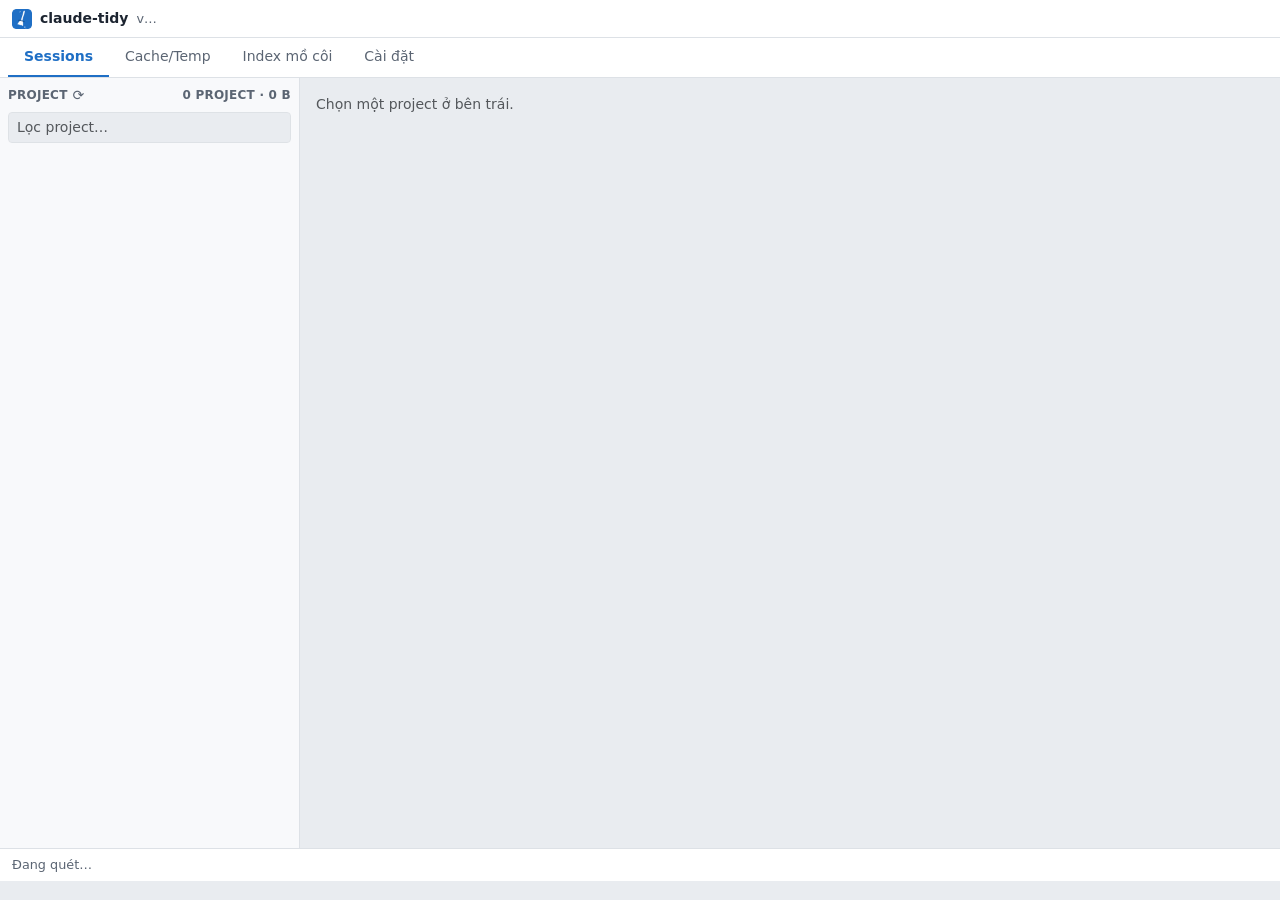
==== commit 8d7febcd: "feat(webui): implement version retrieval from pyproject.toml and display in UI" ====
--- a/claude_tidy/webui/static/index.html
+++ b/claude_tidy/webui/static/index.html
@@ -15,7 +15,7 @@
 <div class="ct-appbar d-flex align-items-center">
   <img src="icon.png" alt="" width="20" height="20" class="me-2">
   <span class="fw-bold me-2">claude-tidy</span>
-  <span class="ct-version">v0.1 · MVP</span>
+  <span class="ct-version" x-text="'v' + (version || '…')"></span>
 </div>
 
 <ul class="nav ct-tabs px-2">
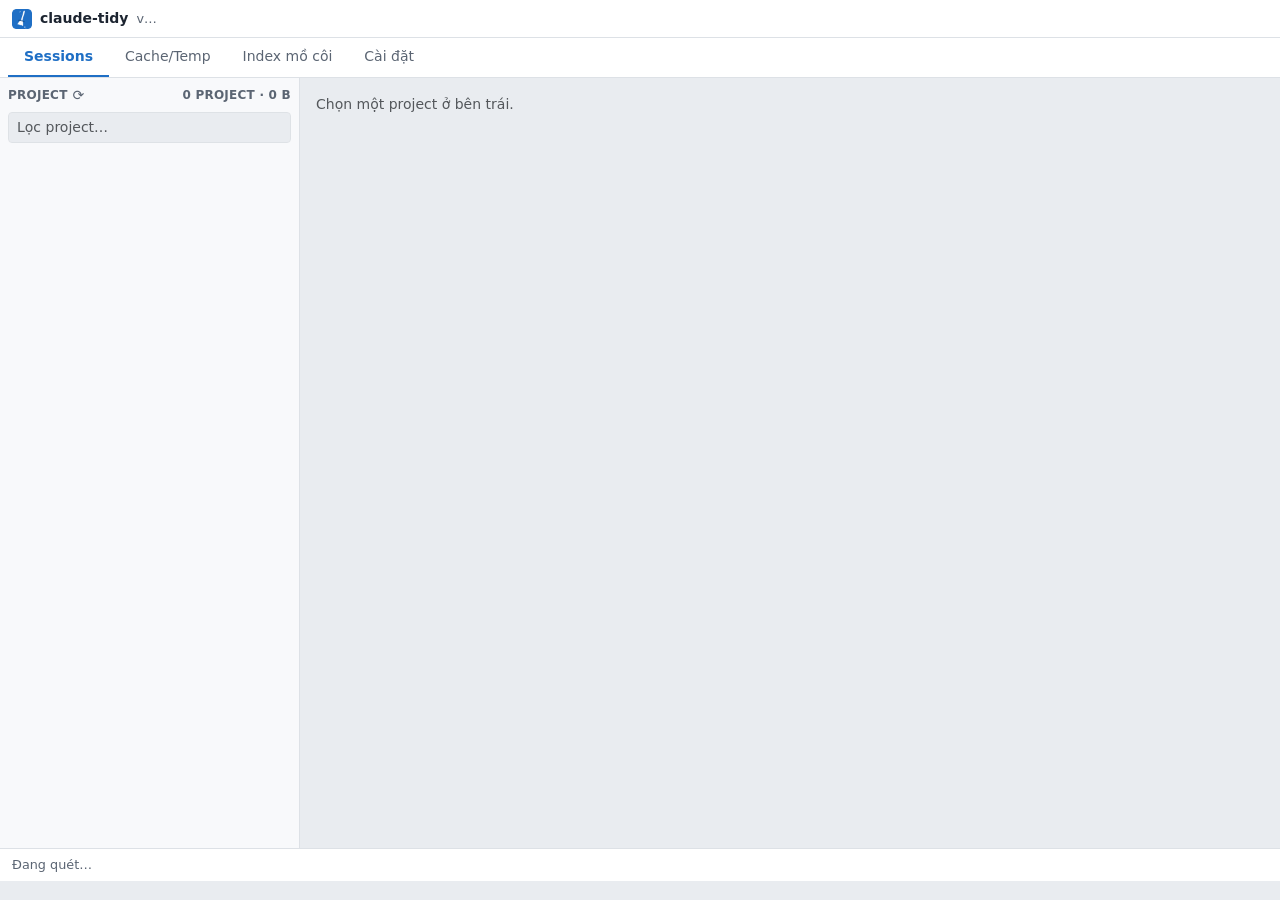
==== commit a351ff33: "feat(webui): group Cache/Temp entries by CLI source Adds a `source` field to CacheGroup ("Claude Des" ====
--- a/claude_tidy/webui/static/index.html
+++ b/claude_tidy/webui/static/index.html
@@ -213,18 +213,27 @@
         <th>Dung lượng</th>
       </tr>
     </thead>
-    <tbody>
-      <template x-for="g in cacheGroups" :key="g.id">
-        <tr>
-          <td><input type="checkbox" class="form-check-input" :checked="!!cacheChecked[g.id]"
-                     @change="cacheChecked[g.id] = !cacheChecked[g.id]"></td>
-          <td x-text="g.name"></td>
-          <td class="text-muted small" x-text="g.root"></td>
-          <td x-text="g.file_count"></td>
-          <td x-text="g.size_human"></td>
+    <template x-for="group in cacheGroupsBySource" :key="group.source">
+      <tbody>
+        <tr class="table-light">
+          <td><input type="checkbox" class="form-check-input"
+                     :checked="isSourceFullyChecked(group.groups)"
+                     @change="toggleSourceChecked(group.groups)"></td>
+          <td colspan="3" class="fw-semibold" x-text="group.source"></td>
+          <td class="text-muted small" x-text="humanSize(group.size_bytes)"></td>
         </tr>
-      </template>
-    </tbody>
+        <template x-for="g in group.groups" :key="g.id">
+          <tr>
+            <td><input type="checkbox" class="form-check-input" :checked="!!cacheChecked[g.id]"
+                       @change="cacheChecked[g.id] = !cacheChecked[g.id]"></td>
+            <td x-text="g.name"></td>
+            <td class="text-muted small" x-text="g.root"></td>
+            <td x-text="g.file_count"></td>
+            <td x-text="g.size_human"></td>
+          </tr>
+        </template>
+      </tbody>
+    </template>
   </table>
 
   <div class="d-flex justify-content-between align-items-center">
